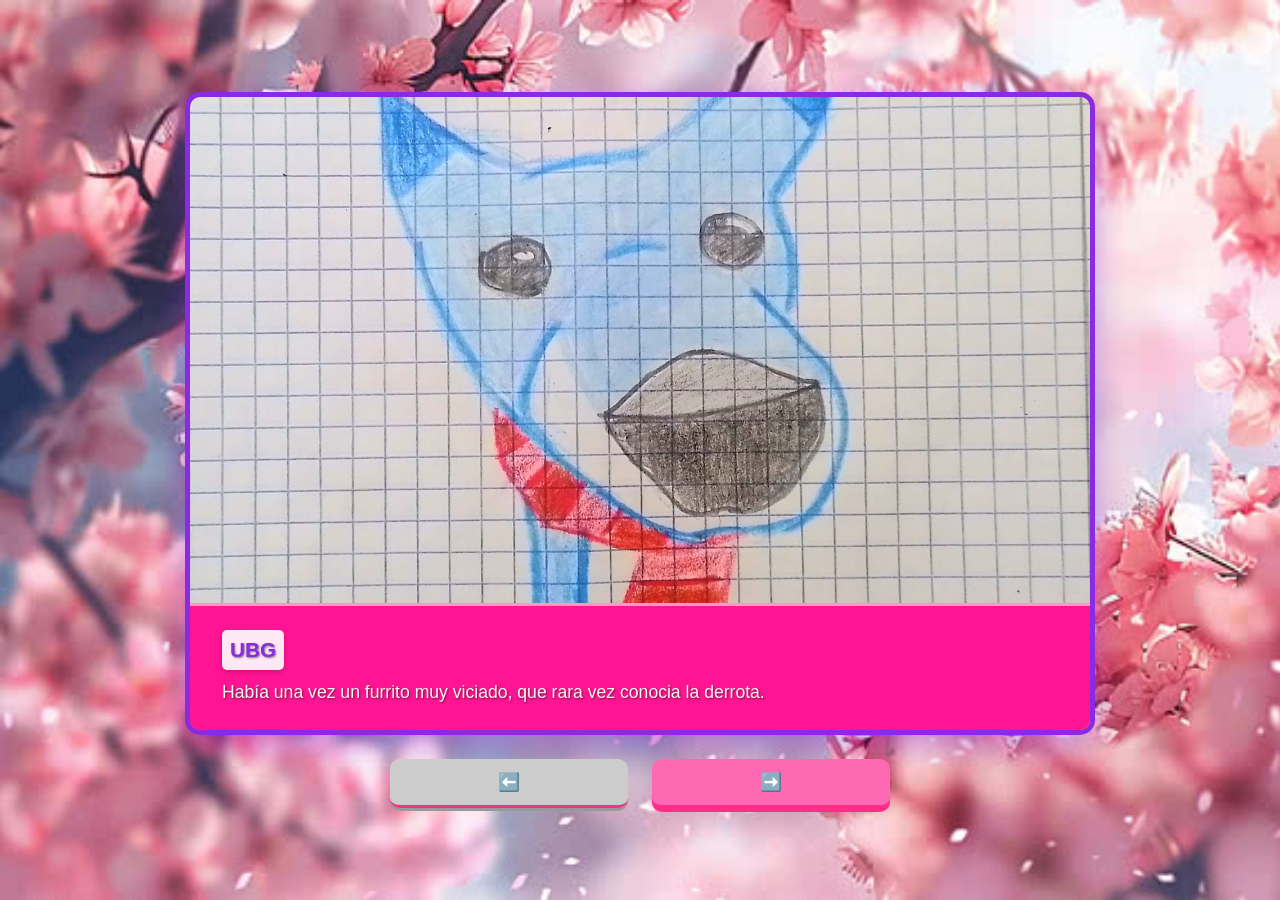
==== recuerdos.html @ 6e72619a "Add files via upload" ====
<!DOCTYPE html>
<html lang="es">

<head>
    <meta charset="UTF-8" />
    <meta name="viewport" content="width=device-width, initial-scale=1.0" />
    <title>Recuerdos Sowezcos -w-</title>
    <link rel="stylesheet" href="style.css" />
    <link rel="icon" href="img/icon2.png" />
</head>

<body class="story-body">

    <div class="story-container">

        <div class="story-box">

            <div id="image-viewer" class="image-viewer-frame">
                <img id="story-image" src="img/muehehe.jpg" alt="No carga :(" class="story-image" />
            </div>

            <div id="dialogue-box" class="dialogue-box">
                <p id="story-text" class="story-text">
                    <span class="character-name">PINNO</span>
                    Había una vez un peleador con mucho talento. Rara vez conocía la derrota y en poco tiempo
                    terminó alcanzando y superando a su propio maestro.
                </p>
            </div>

        </div>

        <div class="navigation-controls">
            <button id="prev-button" class="nav-button prev" disabled>
                ⬅️
            </button>

            <button id="next-button" class="nav-button next">
                ➡️
            </button>
        </div>

    </div>

    <!--CODIGO SOWEZCO QWQ-->
    <script>
        // --- 1. Escenas ---
        const scenes = [
            {
                image: 'img/pinno.jfif',
                character: 'UBG',
                text: 'Había una vez un furrito muy viciado, que rara vez conocia la derrota.'
            },
            {
                image: 'img/kiss.jfif',
                character: 'SOWITO',
                text: 'Un día conoció a alguien divertido y cariñoso y todo comenzó a cambiar.'
            },
            {
                image: 'img/us.jfif',
                character: '-W-',
                text: 'Estos dos furritos pasaron por muchas experiencias.'
            },
            {
                image: 'img/atlyss.jfif',
                character: 'MINECRAFT',
                text: 'A veces eran mago y guerrero, peleando con incontables bestias.'
            },
            {
                image: 'img/dungeon.jfif',
                character: 'ATLYSS',
                text: 'Exploraban lugares con un sinfín de monstruos.'
            },
            {
                image: 'img/sprigatito.jfif',
                character: '🐱✂',
                text: '🐱✂'
            },
            {
                image: 'img/cobblemon.jfif',
                character: 'MINECRAFT',
                text: 'Otras veces eran entrenadores Pokémon que peleaban o subían de nivel.'
            },
            {
                image: 'img/pokemon.jfif',
                character: 'BOSQUE PARA POKÉMON',
                text: 'En un mundo paralelo, estos furrys eran un Sprigatito y un Riolu que vivirían una épica historia, continuando el legado de sus antepasados.'
            },
            {
                image: 'img/hollow.jfif',
                character: 'HOLLOW KNIGHT',
                text: 'Y en otro, fueron insectos que pelearían para defender un reino en ruinas.'
            },
            {
                image: 'img/family.jfif',
                character: '-w-',
                text: 'Aún quedan muchas aventuras para estos dos, y tal vez un día puedan parar a recordar cada una de ellas.'
            }
        ];

        // --- 2. Estado ---
        let currentScene = 0;

        // --- 3. Referencias ---
        const storyImage = document.getElementById('story-image');
        const storyText = document.getElementById('story-text');
        const prevButton = document.getElementById('prev-button');
        const nextButton = document.getElementById('next-button');

        // --- 4. Renderizar escena ---
        function renderScene() {
            const scene = scenes[currentScene];

            storyImage.src = scene.image;
            storyText.innerHTML = `
            <span class="character-name">${scene.character}</span>
            ${scene.text}
        `;

            prevButton.disabled = currentScene === 0;

            if (currentScene === scenes.length - 1) {
                nextButton.textContent = "FIN";

                // Quitar listener anterior y poner uno nuevo
                nextButton.onclick = () => {
                    window.location.href = "index.html";
                };
            } else {
                nextButton.textContent = "➡️";

                // Volvemos a asignar su función normal de avanzar
                nextButton.onclick = nextScene;
            }
        }

        // --- 5. Navegación ---
        function nextScene() {
            if (currentScene < scenes.length - 1) {
                currentScene++;
                renderScene();
            }
        }

        function prevScene() {
            if (currentScene > 0) {
                currentScene--;
                renderScene();
            }
        }

        // --- 6. Listeners únicos (no duplicados) ---
        prevButton.onclick = prevScene;
        nextButton.onclick = nextScene;

        // --- 7. Iniciar ---
        renderScene();
    </script>

</body>

</html>
---- style.css ----
:root {
  --color-primary: #ff1493; 
  --color-secondary: #8a2be2;
  --color-background: #fdf0f8; 
  --color-button-base: #ff69b4; 
  --color-button-hover: #ff2e87; 
  --color-text: #5a004a; 
  --color-shadow-light: rgba(255, 255, 255, 0.9);
  --color-shadow-dark: rgba(0, 0, 0, 0.2);
}

body {
  margin: 0;
  display: flex;
  justify-content: center;
  align-items: center;
  min-height: 100vh;
  background-image: url(img/Fondo.jpg);
  background-size: cover;
  font-family: 'Arial', sans-serif; 
  color: var(--color-text);
  position: relative;
  overflow: hidden; 
}


.container {
  width: 90%;
  max-width: 500px; 
  text-align: center;
  padding: 3rem 2rem;
  background: var(--color-background); 
  border-radius: 20px;
  box-shadow: 0 10px 40px var(--color-secondary), 0 0 15px var(--color-primary) inset;
  border: 4px solid var(--color-primary); 
  position: relative;
  z-index: 10;
  transition: transform 0.5s ease-out;
}

@keyframes slide-in {
  from {
    opacity: 0;
    transform: translateY(-50px);
  }
  to {
    opacity: 1;
    transform: translateY(0);
  }
}
.container {
  animation: slide-in 1s ease-out;
}


.game-logo {
  width: 120px;
  margin-bottom: 0.5rem;
  filter: drop-shadow(0 0 5px var(--color-button-hover));
}

h1 {
  color: var(--color-primary);
  font-size: 3.5rem;
  margin: 0 0 0.5rem 0;
  letter-spacing: 5px;
  text-transform: uppercase;
  text-shadow: 
    3px 3px 0 var(--color-secondary), 
    -1px -1px 0 var(--color-shadow-light); 
  font-family: 'Arial Black', sans-serif; 
}

.subtitle {
    margin-top: 0;
    margin-bottom: 1.5rem;
    font-weight: bold;
    color: var(--color-secondary);
    font-style: italic;
}


.menu-buttons {
  display: flex;
  flex-direction: column;
  gap: 1.2rem;
  margin-top: 2rem;
}

.main-button {
  background: var(--color-button-base);
  color: white;
  border: none;
  padding: 1rem 2rem;
  border-radius: 10px;
  font-size: 1.3rem;
  font-weight: bold;
  cursor: pointer;
  transition: transform 0.2s, background 0.2s, box-shadow 0.2s;
  text-transform: uppercase;
  letter-spacing: 1px;
  box-shadow: 0 6px 0 0 var(--color-button-hover),
              0 0 10px rgba(255, 255, 255, 0.7) inset; 
  border-bottom: 4px solid var(--color-button-hover);
}

.main-button:hover {
  transform: translateY(-2px) scale(1.02); 
  background: var(--color-button-hover);
  box-shadow: 0 8px 0 0 #c70068, 
              0 0 15px rgba(255, 255, 255, 0.9) inset;
}

.main-button:active {
  transform: translateY(2px); 
  box-shadow: 0 2px 0 0 #c70068; 
}



.heart-deco {
  position: absolute;
  width: 90px;
  opacity: 0.4;
  transition: transform 1s ease-in-out;
}

@keyframes float {
  0% { transform: translateY(0px); }
  50% { transform: translateY(-5px); }
  100% { transform: translateY(0px); }
}

.heart-deco.left {
  top: 15%;
  left: -50px;
  animation: float 3s ease-in-out infinite;
}

.heart-deco.right {
  bottom: 15%;
  right: -50px;
  animation: float 4s ease-in-out infinite reverse;
}

.game-footer {
  margin-top: 3rem;
  font-size: 0.9rem;
  color: var(--color-text);
  border-top: 1px dashed var(--color-secondary);
  padding-top: 1rem;
}

.footer-icon {
    width: 25px;
    vertical-align: middle;
    margin-right: 0.5rem;
}

/* ESTILOS ESPECÍFICOS PARA LA NOVELA VISUAL (inicio.html) */

.story-container {
    display: flex;
    flex-direction: column;
    align-items: center;
    width: 95%;
    max-width: 900px; 
    margin: 2rem auto;
}

.story-box {
    width: 100%;
    border: 5px solid var(--color-secondary); 
    border-radius: 15px;
    overflow: hidden;
    box-shadow: 0 10px 30px rgba(138, 43, 226, 0.4); 
}

.image-viewer-frame {
    width: 100%;
    aspect-ratio: 16 / 9; 
    background-color: #fce4ec; 
    overflow: hidden;
}

.story-image {
    width: 100%;
    height: 100%;
    object-fit: cover; 
    display: block;
}

/* 2. CUADRO DE DIÁLOGO */
.dialogue-box {
    width: 100%;
    padding: 1.5rem 2rem;
    background: var(--color-primary); /* Fondo Rosa Fuerte */
    color: white;
    text-align: left;
    min-height: 80px; /* Asegura que haya un espacio mínimo */
    border-top: 3px solid #ff99c4; /* Borde superior brillante */
    box-sizing: border-box;
}

.story-text {
    margin: 0;
    line-height: 1.6;
    font-size: 1.1rem;
    /* Aplicar un color de texto contrastante */
    color: #fffaf0; 
    text-shadow: 1px 1px 2px rgba(0, 0, 0, 0.5);
}

.character-name {
    display: block;
    font-weight: bold;
    font-size: 1.3rem;
    color: var(--color-secondary); /* Morado vibrante para el nombre */
    margin-bottom: 0.5rem;
    /* Fondo para el nombre que simula un cuadro de texto */
    background-color: rgba(255, 255, 255, 0.9);
    padding: 0.2rem 0.5rem;
    border-radius: 5px;
    width: fit-content;
    box-shadow: 0 2px 5px rgba(0, 0, 0, 0.2);
}


/* 3. CONTROLES DE NAVEGACIÓN */
.navigation-controls {
    display: flex;
    justify-content: space-between;
    width: 100%;
    max-width: 500px; /* Para centrar los botones debajo del cuadro */
    margin-top: 1.5rem;
    gap: 1.5rem;
}

.nav-button {
    /* Estilos de botón reutilizados/adaptados del menú */
    flex-grow: 1;
    background: var(--color-button-base);
    color: white;
    border: none;
    padding: 0.8rem 1rem;
    border-radius: 10px;
    font-size: 1.1rem;
    font-weight: bold;
    cursor: pointer;
    transition: transform 0.2s, background 0.2s;
    text-transform: uppercase;
    box-shadow: 0 4px 0 0 var(--color-button-hover);
    border-bottom: 3px solid var(--color-button-hover);
}

.nav-button:hover:not(:disabled) {
    transform: translateY(-1px);
    background: var(--color-button-hover);
    box-shadow: 0 5px 0 0 #c70068;
}

.nav-button:disabled {
    background: #ccc;
    color: #666;
    cursor: not-allowed;
    box-shadow: 0 3px 0 0 #999;
}

/* ========================================= */
/* ESTILOS ESPECÍFICOS PARA CARGAR RECUERDO (cargar.html) */
/* ========================================= */

.load-container {
    padding: 3rem;
    max-width: 600px; /* Contenedor más pequeño que el de la historia */
}

.load-content {
    display: flex;
    flex-direction: column;
    align-items: center;
    width: 100%;
}

/* Contenedor de la Imagen para la Transformación */
.image-flip-box {
    width: 90%;
    max-width: 400px;
    height: auto;
    overflow: hidden;
    border: 5px solid var(--color-primary);
    border-radius: 10px;
    box-shadow: 0 0 15px var(--color-secondary);
    
    /* Configuración para la transformación 3D (aunque solo será 2D, es buena práctica) */
    perspective: 1000px; 
    transition: transform 0.5s; /* Transición suave si quisiéramos animación 3D */
}

.load-image {
    width: 100%;
    height: auto;
    display: block;
    transform: scaleX(1);
    transition: none;
}

/* CLASE AÑADIDA POR JAVASCRIPT: Estado Volteado */
.image-flip-box.flipped .load-image {
    transform: scaleX(-1); /* Voltear horizontalmente */
}

.image-caption {
    font-style: italic;
    color: var(--color-text);
    margin: 1rem 0 2rem 0;
}

.flip-button {
    margin-bottom: 2rem;
    width: 80%;
    max-width: 350px;
}

.back-to-menu {
    text-decoration: none;
    padding: 0.8rem 1.5rem;
    background-color: var(--color-secondary);
    color: white;
    border-radius: 8px;
    font-weight: bold;
    transition: background 0.3s;
    box-shadow: 0 4px 0 0 #5a004a;
    display: inline-block; /* Para que funcione el padding */
}

.back-to-menu:hover {
    background-color: #6a22b7;
}
/* Estilos para el contenedor de los dos botones */
.control-buttons {
    display: flex;
    justify-content: center; /* Centrar los botones */
    gap: 1rem; /* Espacio entre los botones */
    width: 100%;
    margin-bottom: 2rem;
}

/* Para asegurar que los botones ocupen espacio equitativo */
.control-buttons .nav-button {
    flex-grow: 1;
    max-width: 250px;
    font-size: 1rem; /* Botones un poco más pequeños para caber */
    padding: 0.7rem 1rem;
}

.change-music-button {
    background: #8a2be2; /* Un color morado distinto para diferenciar */
    box-shadow: 0 4px 0 0 #5a004a; 
    border-bottom: 3px solid #5a004a;
}

.change-music-button:hover {
    background: #9933ff;
    transform: translateY(-1px);
    box-shadow: 0 5px 0 0 #5a004a;
}
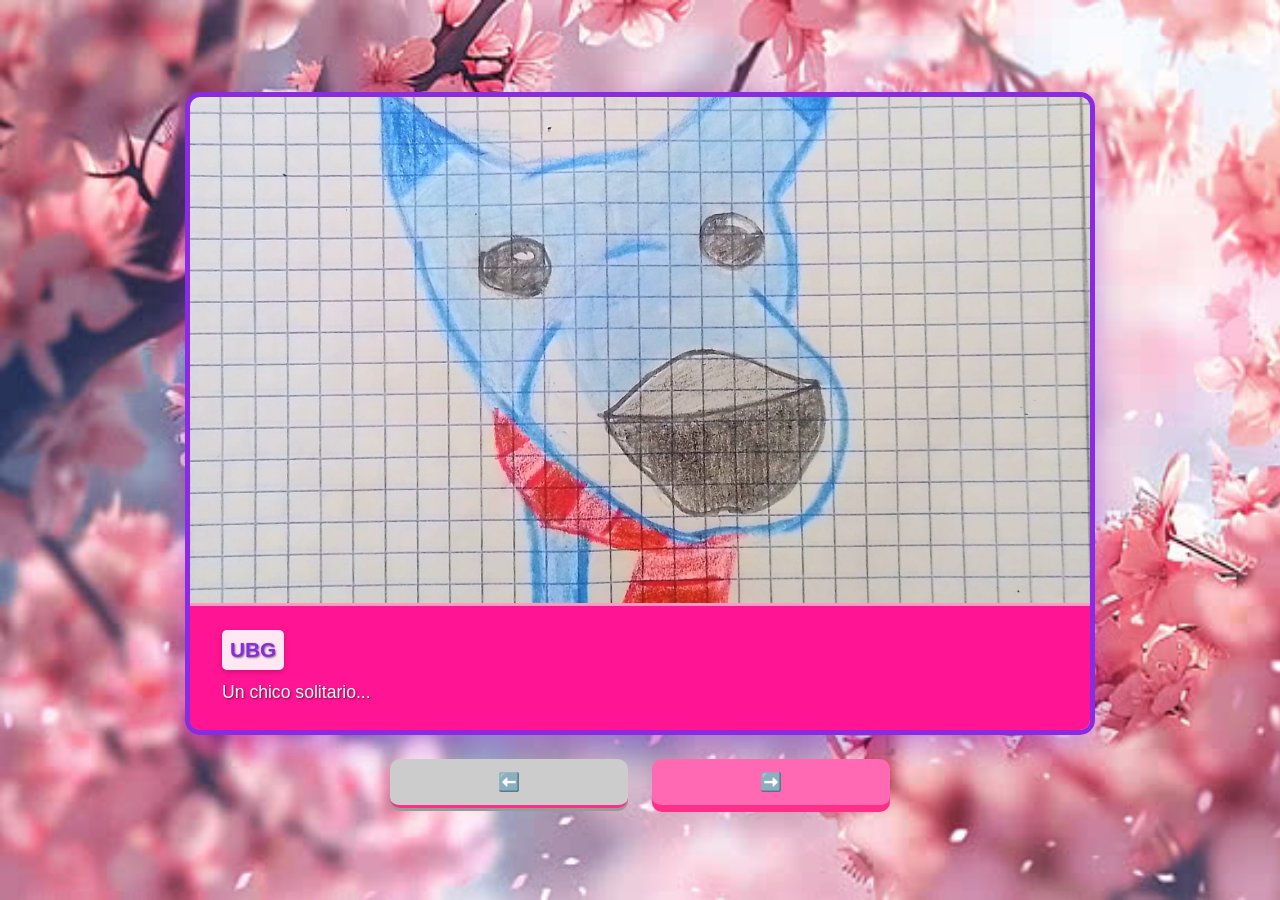
==== commit 5b954774: "recuerdos.html" ====
--- a/recuerdos.html
+++ b/recuerdos.html
@@ -48,52 +48,52 @@
             {
                 image: 'img/pinno.jfif',
                 character: 'UBG',
-                text: 'Había una vez un furrito muy viciado, que rara vez conocia la derrota.'
+                text: 'Un chico solitario...'
             },
             {
                 image: 'img/kiss.jfif',
                 character: 'SOWITO',
-                text: 'Un día conoció a alguien divertido y cariñoso y todo comenzó a cambiar.'
+                text: 'Conoce a otro chico solitario...'
             },
             {
                 image: 'img/us.jfif',
                 character: '-W-',
-                text: 'Estos dos furritos pasaron por muchas experiencias.'
+                text: 'Las cosas fueron bien... supongo.'
             },
             {
                 image: 'img/atlyss.jfif',
                 character: 'MINECRAFT',
-                text: 'A veces eran mago y guerrero, peleando con incontables bestias.'
+                text: 'Pero termino tan mal...'
             },
             {
                 image: 'img/dungeon.jfif',
                 character: 'ATLYSS',
-                text: 'Exploraban lugares con un sinfín de monstruos.'
+                text: 'Quizas fue el trabajo...'
             },
             {
                 image: 'img/sprigatito.jfif',
                 character: '🐱✂',
-                text: '🐱✂'
+                text: 'Quizas fue el estres...'
             },
             {
                 image: 'img/cobblemon.jfif',
                 character: 'MINECRAFT',
-                text: 'Otras veces eran entrenadores Pokémon que peleaban o subían de nivel.'
+                text: 'Tal vez un chico solitario nunca se dejo de lastimar...'
             },
             {
                 image: 'img/pokemon.jfif',
                 character: 'BOSQUE PARA POKÉMON',
-                text: 'En un mundo paralelo, estos furrys eran un Sprigatito y un Riolu que vivirían una épica historia, continuando el legado de sus antepasados.'
+                text: 'Incluso pudo haber sido la culpa del chico solitario...'
             },
             {
                 image: 'img/hollow.jfif',
                 character: 'HOLLOW KNIGHT',
-                text: 'Y en otro, fueron insectos que pelearían para defender un reino en ruinas.'
+                text: 'Tal vez... sentia que era lo mejor... tal vez le dolia ver al otro chico solitario asi... tal vez...'
             },
             {
                 image: 'img/family.jfif',
                 character: '-w-',
-                text: 'Aún quedan muchas aventuras para estos dos, y tal vez un día puedan parar a recordar cada una de ellas.'
+                text: 'Tal vez algun dia pueda perdonarse...'
             }
         ];
 
@@ -158,4 +158,4 @@
 
 </body>
 
-</html>+</html>
